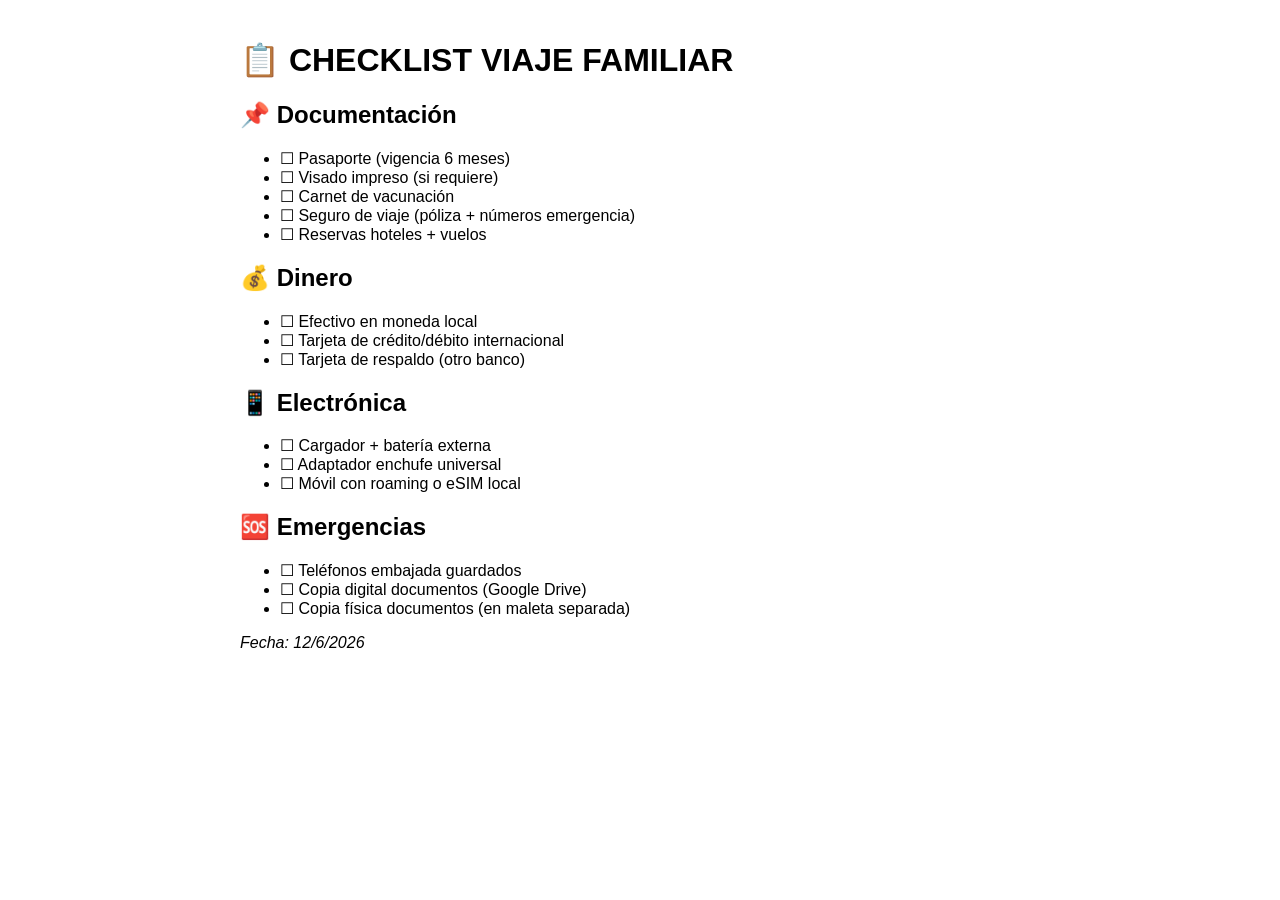
==== docs/docs-usuario/checklist_viaje_familiar.pdf.html @ d10dd605 "Dashboard profesional - KPIs, diseño moderno, datos reales" ====
<!DOCTYPE html>
<html>
<head><meta charset="UTF-8"><title>Checklist Viaje</title></head>
<body style="font-family: Arial; max-width: 800px; margin: 0 auto; padding: 20px;">
<h1>📋 CHECKLIST VIAJE FAMILIAR</h1>
<h2>📌 Documentación</h2>
<ul>
<li>☐ Pasaporte (vigencia 6 meses)</li>
<li>☐ Visado impreso (si requiere)</li>
<li>☐ Carnet de vacunación</li>
<li>☐ Seguro de viaje (póliza + números emergencia)</li>
<li>☐ Reservas hoteles + vuelos</li>
</ul>
<h2>💰 Dinero</h2>
<ul>
<li>☐ Efectivo en moneda local</li>
<li>☐ Tarjeta de crédito/débito internacional</li>
<li>☐ Tarjeta de respaldo (otro banco)</li>
</ul>
<h2>📱 Electrónica</h2>
<ul>
<li>☐ Cargador + batería externa</li>
<li>☐ Adaptador enchufe universal</li>
<li>☐ Móvil con roaming o eSIM local</li>
</ul>
<h2>🆘 Emergencias</h2>
<ul>
<li>☐ Teléfonos embajada guardados</li>
<li>☐ Copia digital documentos (Google Drive)</li>
<li>☐ Copia física documentos (en maleta separada)</li>
</ul>
<p><em>Fecha: <script>document.write(new Date().toLocaleDateString());</script></em></p>
</body>
</html>
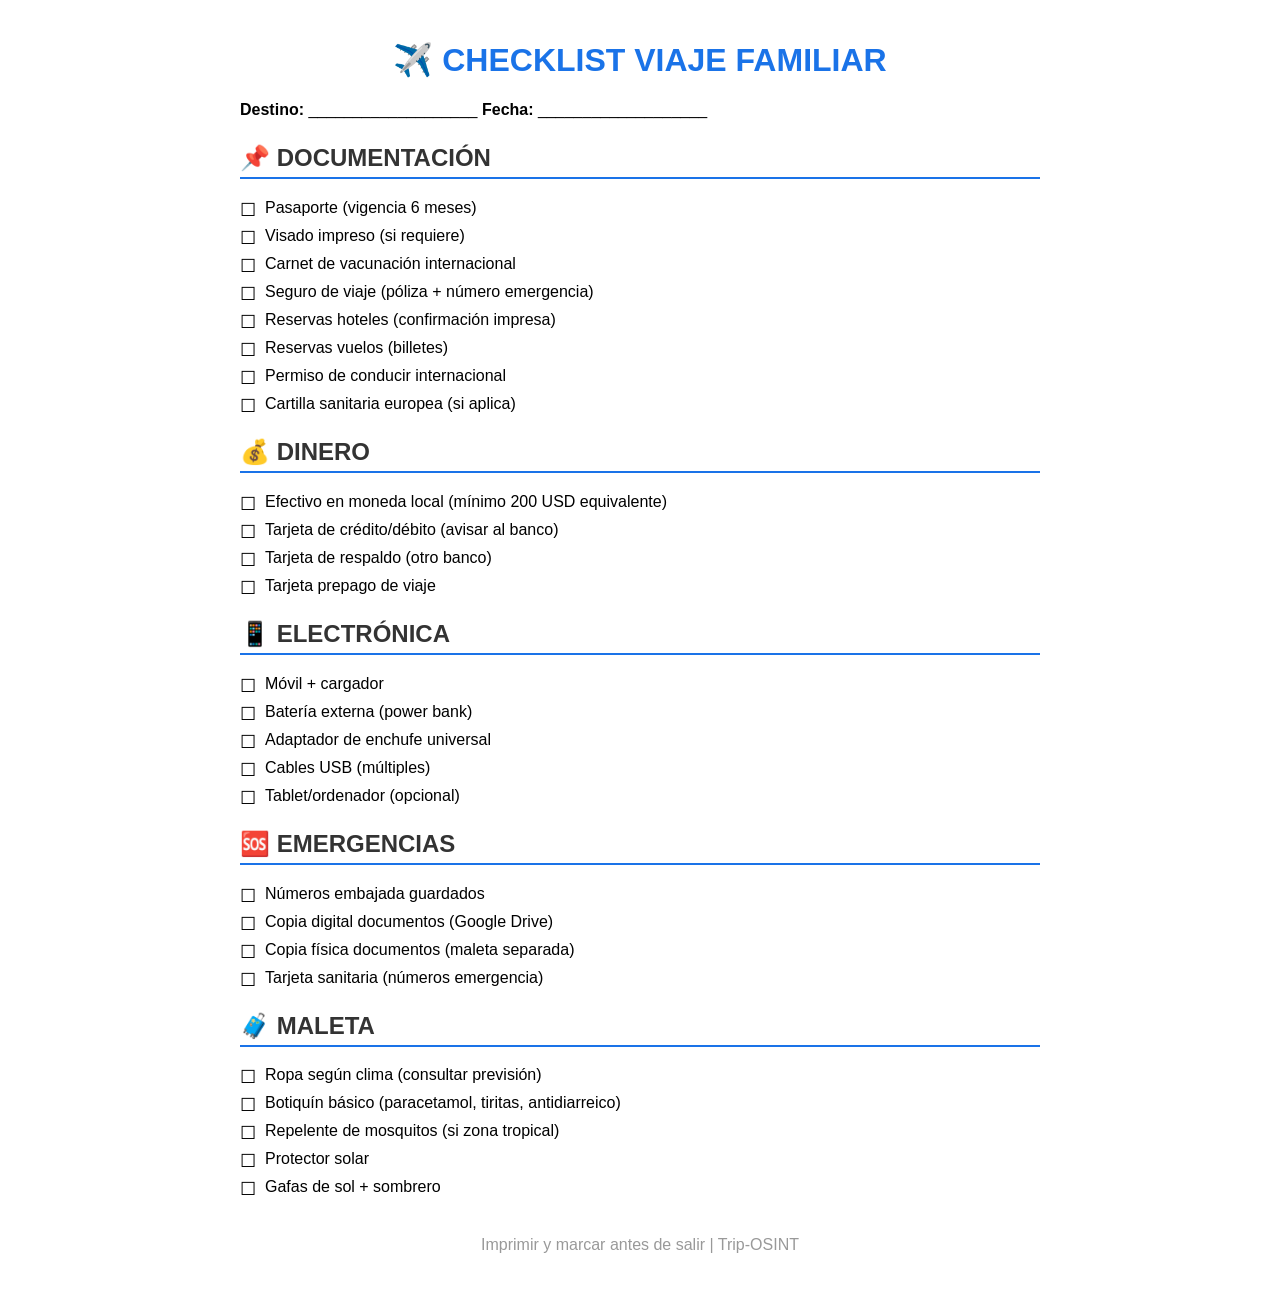
==== commit b5db622c: "Documentos PDF reales creados" ====
--- a/docs/docs-usuario/checklist_viaje_familiar.pdf.html
+++ b/docs/docs-usuario/checklist_viaje_familiar.pdf.html
@@ -1,34 +1,67 @@
 <!DOCTYPE html>
 <html>
-<head><meta charset="UTF-8"><title>Checklist Viaje</title></head>
-<body style="font-family: Arial; max-width: 800px; margin: 0 auto; padding: 20px;">
-<h1>📋 CHECKLIST VIAJE FAMILIAR</h1>
-<h2>📌 Documentación</h2>
+<head><meta charset="UTF-8"><title>Checklist Viaje Familiar</title>
+<style>
+body { font-family: Arial, sans-serif; max-width: 800px; margin: 0 auto; padding: 20px; }
+h1 { color: #1a73e8; text-align: center; }
+h2 { color: #333; border-bottom: 2px solid #1a73e8; padding-bottom: 5px; margin-top: 25px; }
+ul { list-style: none; padding-left: 0; }
+li { margin: 10px 0; padding-left: 25px; position: relative; }
+li:before { content: "☐"; position: absolute; left: 0; font-size: 18px; }
+</style>
+</head>
+<body>
+<h1>✈️ CHECKLIST VIAJE FAMILIAR</h1>
+<p><strong>Destino:</strong> ___________________  <strong>Fecha:</strong> ___________________</p>
+
+<h2>📌 DOCUMENTACIÓN</h2>
 <ul>
-<li>☐ Pasaporte (vigencia 6 meses)</li>
-<li>☐ Visado impreso (si requiere)</li>
-<li>☐ Carnet de vacunación</li>
-<li>☐ Seguro de viaje (póliza + números emergencia)</li>
-<li>☐ Reservas hoteles + vuelos</li>
+<li>Pasaporte (vigencia 6 meses)</li>
+<li>Visado impreso (si requiere)</li>
+<li>Carnet de vacunación internacional</li>
+<li>Seguro de viaje (póliza + número emergencia)</li>
+<li>Reservas hoteles (confirmación impresa)</li>
+<li>Reservas vuelos (billetes)</li>
+<li>Permiso de conducir internacional</li>
+<li>Cartilla sanitaria europea (si aplica)</li>
 </ul>
-<h2>💰 Dinero</h2>
+
+<h2>💰 DINERO</h2>
 <ul>
-<li>☐ Efectivo en moneda local</li>
-<li>☐ Tarjeta de crédito/débito internacional</li>
-<li>☐ Tarjeta de respaldo (otro banco)</li>
+<li>Efectivo en moneda local (mínimo 200 USD equivalente)</li>
+<li>Tarjeta de crédito/débito (avisar al banco)</li>
+<li>Tarjeta de respaldo (otro banco)</li>
+<li>Tarjeta prepago de viaje</li>
 </ul>
-<h2>📱 Electrónica</h2>
+
+<h2>📱 ELECTRÓNICA</h2>
 <ul>
-<li>☐ Cargador + batería externa</li>
-<li>☐ Adaptador enchufe universal</li>
-<li>☐ Móvil con roaming o eSIM local</li>
+<li>Móvil + cargador</li>
+<li>Batería externa (power bank)</li>
+<li>Adaptador de enchufe universal</li>
+<li>Cables USB (múltiples)</li>
+<li>Tablet/ordenador (opcional)</li>
 </ul>
-<h2>🆘 Emergencias</h2>
+
+<h2>🆘 EMERGENCIAS</h2>
 <ul>
-<li>☐ Teléfonos embajada guardados</li>
-<li>☐ Copia digital documentos (Google Drive)</li>
-<li>☐ Copia física documentos (en maleta separada)</li>
+<li>Números embajada guardados</li>
+<li>Copia digital documentos (Google Drive)</li>
+<li>Copia física documentos (maleta separada)</li>
+<li>Tarjeta sanitaria (números emergencia)</li>
 </ul>
-<p><em>Fecha: <script>document.write(new Date().toLocaleDateString());</script></em></p>
+
+<h2>🧳 MALETA</h2>
+<ul>
+<li>Ropa según clima (consultar previsión)</li>
+<li>Botiquín básico (paracetamol, tiritas, antidiarreico)</li>
+<li>Repelente de mosquitos (si zona tropical)</li>
+<li>Protector solar</li>
+<li>Gafas de sol + sombrero</li>
+</ul>
+
+<p style="margin-top: 40px; text-align: center; color: #999;">
+Imprimir y marcar antes de salir | Trip-OSINT
+</p>
 </body>
 </html>
